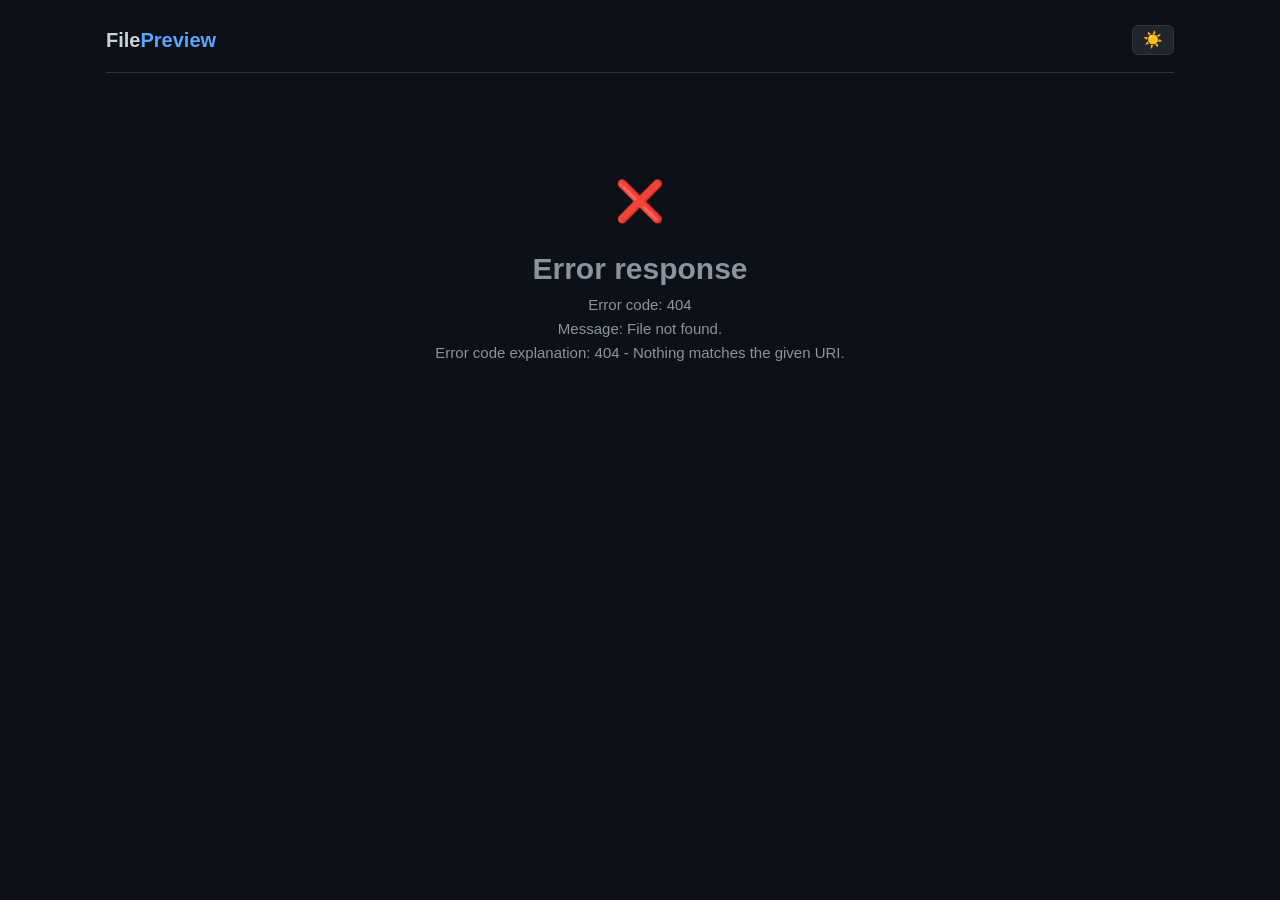
==== src/wcmux/static/preview/index.html @ c13e0f54 "File preview sub-router + toolbar search box (spec §4.22) Brings mdpreview into wcmux as a same-proc" ====
<!DOCTYPE html>
<html lang="zh-CN">
<head>
  <meta charset="UTF-8">
  <meta name="viewport" content="width=device-width, initial-scale=1.0">
  <title>File Preview</title>
  <link rel="stylesheet" href="style.css">
  <script>
    (function() {
      var t = localStorage.getItem('theme') || 'dark';
      if (t === 'light') document.documentElement.setAttribute('data-theme', 'light');
    })();
  </script>
</head>
<body>
<div id="app">
  <div class="header">
    <div class="logo">File<span>Preview</span></div>
    <div style="flex:1"></div>
    <button class="theme-toggle" id="theme-toggle" title="切换主题"></button>
  </div>
  <div class="breadcrumb" id="breadcrumb"></div>
  <div id="content"><div class="state-msg"><div class="icon">⏳</div>Loading...</div></div>
</div>

<script>
// Theme toggle
function getTheme() { return localStorage.getItem('theme') || 'dark'; }
function applyTheme(theme) {
  if (theme === 'light') {
    document.documentElement.setAttribute('data-theme', 'light');
  } else {
    document.documentElement.removeAttribute('data-theme');
  }
  document.getElementById('theme-toggle').textContent = theme === 'light' ? '\u{1F319}' : '\u{2600}\u{FE0F}';
}
applyTheme(getTheme());
document.getElementById('theme-toggle').addEventListener('click', () => {
  const next = getTheme() === 'dark' ? 'light' : 'dark';
  localStorage.setItem('theme', next);
  applyTheme(next);
});

const ICONS = {
  dir:      '📁',
  image:    '🖼️',
  markdown: '📝',
  code:     '💻',
  text:     '📄',
  unknown:  '❓',
};

function getQuery() {
  const params = new URLSearchParams(location.search);
  return params.get('path') || '';
}

function setQuery(path) {
  const url = new URL(location.href);
  if (path) url.searchParams.set('path', path);
  else url.searchParams.delete('path');
  history.pushState({}, '', url);
}

function navigate(path, isDir) {
  if (isDir) {
    setQuery(path);
    loadDir(path);
  } else {
    location.href = 'preview.html?path=' + encodeURIComponent(path);
  }
}

function renderBreadcrumb(parts) {
  const el = document.getElementById('breadcrumb');
  let html = `<a href="?" onclick="navigate('',true);return false;">🏠 ~</a>`;
  parts.forEach((p, i) => {
    html += `<span class="sep"> / </span>`;
    if (i === parts.length - 1) {
      html += `<span>${p.name}</span>`;
    } else {
      html += `<a href="?path=${encodeURIComponent(p.path)}" onclick="navigate('${p.path}',true);return false;">${p.name}</a>`;
    }
  });
  el.innerHTML = html;
}

async function loadDir(path) {
  const content = document.getElementById('content');
  content.innerHTML = '<div class="state-msg"><div class="icon">⏳</div>Loading...</div>';

  try {
    const res = await fetch('../../api/preview/list?path=' + encodeURIComponent(path));
    if (!res.ok) throw new Error(await res.text());
    const data = await res.json();

    renderBreadcrumb(data.breadcrumb);

    if (data.items.length === 0) {
      content.innerHTML = '<div class="empty">目录为空</div>';
      return;
    }

    const cards = data.items.map(item => {
      const icon = ICONS[item.kind] || ICONS.unknown;
      const onclick = item.kind === 'dir'
        ? `navigate('${item.path.replace(/'/g,"\\'")}', true)`
        : `navigate('${item.path.replace(/'/g,"\\'")}', false)`;
      return `
        <div class="card kind-${item.kind}" onclick="${onclick}">
          <div class="card-icon">${icon}</div>
          <div class="card-name" title="${item.name}">${item.name}</div>
          <div class="card-meta">
            ${item.size ? `<span class="card-size">${item.size}</span>` : ''}
            <span class="card-mtime">${item.mtime}</span>
          </div>
        </div>`;
    }).join('');

    content.innerHTML = `<div class="grid">${cards}</div>`;
  } catch (e) {
    content.innerHTML = `<div class="state-msg"><div class="icon">❌</div>${e.message}</div>`;
  }
}

window.addEventListener('popstate', () => loadDir(getQuery()));
loadDir(getQuery());
</script>
</body>
</html>
---- src/wcmux/static/preview/style.css ----
*, *::before, *::after { box-sizing: border-box; margin: 0; padding: 0; }

:root {
  --bg: #0d1117;
  --bg2: #161b22;
  --bg3: #21262d;
  --border: #30363d;
  --text: #c9d1d9;
  --text2: #8b949e;
  --accent: #58a6ff;
  --accent2: #1f6feb;
  --green: #3fb950;
  --yellow: #d29922;
  --red: #f85149;
  --purple: #bc8cff;
  --radius: 8px;
}

[data-theme="light"] {
  --bg: #ffffff;
  --bg2: #f6f8fa;
  --bg3: #e8ecf0;
  --border: #d0d7de;
  --text: #1f2328;
  --text2: #656d76;
  --accent: #0969da;
  --accent2: #0550ae;
  --green: #1a7f37;
  --yellow: #9a6700;
  --red: #cf222e;
  --purple: #8250df;
}

body {
  background: var(--bg);
  color: var(--text);
  font-family: -apple-system, BlinkMacSystemFont, "Segoe UI", Roboto, sans-serif;
  font-size: 14px;
  line-height: 1.6;
  min-height: 100vh;
}

a { color: var(--accent); text-decoration: none; }
a:hover { text-decoration: underline; }

/* ── Layout ── */
#app { max-width: 1100px; margin: 0 auto; padding: 24px 16px; }

/* ── Header ── */
.header {
  display: flex; align-items: center; gap: 12px;
  padding-bottom: 16px; border-bottom: 1px solid var(--border); margin-bottom: 20px;
}
.header .logo { font-size: 20px; font-weight: 600; color: var(--text); }
.header .logo span { color: var(--accent); }

/* ── Breadcrumb ── */
.breadcrumb {
  display: flex; align-items: center; flex-wrap: wrap; gap: 4px;
  font-size: 13px; margin-bottom: 16px; color: var(--text2);
}
.breadcrumb a { color: var(--accent); }
.breadcrumb .sep { color: var(--border); }

/* ── Grid ── */
.grid {
  display: grid;
  grid-template-columns: repeat(auto-fill, minmax(220px, 1fr));
  gap: 12px;
}

/* ── Card ── */
.card {
  background: var(--bg2);
  border: 1px solid var(--border);
  border-radius: var(--radius);
  padding: 14px 16px;
  cursor: pointer;
  transition: border-color .15s, background .15s, transform .1s;
  display: flex; flex-direction: column; gap: 6px;
}
.card:hover {
  border-color: var(--accent2);
  background: var(--bg3);
  transform: translateY(-1px);
}
.card .card-icon { font-size: 28px; line-height: 1; }
.card .card-name {
  font-weight: 500; font-size: 13px; color: var(--text);
  white-space: nowrap; overflow: hidden; text-overflow: ellipsis;
  word-break: break-all;
}
.card .card-meta { font-size: 11px; color: var(--text2); display: flex; gap: 8px; flex-wrap: wrap; }
.card .card-size { color: var(--text2); }
.card .card-mtime { color: var(--text2); }

.card.kind-dir .card-name { color: var(--accent); }
.card.kind-image .card-icon { filter: none; }

/* ── Preview page ── */
.preview-header {
  display: flex; align-items: center; gap: 12px;
  padding-bottom: 16px; border-bottom: 1px solid var(--border); margin-bottom: 24px;
}
.back-btn {
  display: inline-flex; align-items: center; gap: 6px;
  background: var(--bg3); border: 1px solid var(--border);
  color: var(--text); padding: 6px 12px; border-radius: 6px;
  cursor: pointer; font-size: 13px; transition: border-color .15s;
}
.back-btn:hover { border-color: var(--accent); color: var(--accent); text-decoration: none; }

.file-title { font-size: 16px; font-weight: 600; color: var(--text); min-width: 0; flex: 1; }
.file-title span { color: var(--text2); font-weight: 400; font-size: 13px; }

.theme-toggle {
  background: var(--bg3); border: 1px solid var(--border);
  color: var(--text); padding: 6px 10px; border-radius: 6px;
  cursor: pointer; font-size: 16px; line-height: 1;
  transition: border-color .15s; flex-shrink: 0;
}
.theme-toggle:hover { border-color: var(--accent); }

/* ── Markdown ── */
.md-body {
  background: var(--bg2);
  border: 1px solid var(--border);
  border-radius: var(--radius);
  padding: 32px 40px;
  max-width: 860px;
}
.md-body h1, .md-body h2, .md-body h3,
.md-body h4, .md-body h5, .md-body h6 {
  color: var(--text); margin: 24px 0 12px; line-height: 1.3;
  border-bottom: 1px solid var(--border); padding-bottom: 6px;
}
.md-body h1 { font-size: 2em; } .md-body h2 { font-size: 1.5em; }
.md-body h3 { font-size: 1.25em; border: none; }
.md-body p { margin: 12px 0; }
.md-body ul, .md-body ol { margin: 12px 0; padding-left: 28px; }
.md-body li { margin: 4px 0; }
.md-body blockquote {
  border-left: 4px solid var(--accent2); margin: 16px 0;
  padding: 8px 16px; background: var(--bg3); border-radius: 0 6px 6px 0;
  color: var(--text2);
}
.md-body code {
  background: var(--bg3); border: 1px solid var(--border);
  padding: 2px 6px; border-radius: 4px; font-family: "JetBrains Mono", "Fira Code", monospace;
  font-size: 0.875em; color: var(--purple);
}
.md-body pre {
  background: var(--bg3); border: 1px solid var(--border);
  border-radius: var(--radius); padding: 16px; overflow-x: auto; margin: 16px 0;
}
.md-body pre code {
  background: none; border: none; padding: 0; color: var(--text); font-size: 0.875em;
}
.md-body table {
  border-collapse: collapse; width: 100%; margin: 16px 0;
}
.md-body th, .md-body td {
  border: 1px solid var(--border); padding: 8px 12px; text-align: left;
}
.md-body th { background: var(--bg3); color: var(--text); }
.md-body tr:nth-child(even) { background: var(--bg3); }
.md-body img { max-width: 100%; border-radius: var(--radius); }
.md-body a { color: var(--accent); }
.md-body hr { border: none; border-top: 1px solid var(--border); margin: 24px 0; }

/* ── Code block ── */
.code-wrap {
  background: var(--bg2); border: 1px solid var(--border);
  border-radius: var(--radius); overflow: hidden;
}
.code-toolbar {
  display: flex; align-items: center; justify-content: space-between;
  padding: 8px 16px; background: var(--bg3); border-bottom: 1px solid var(--border);
}
.code-lang { font-size: 12px; color: var(--text2); text-transform: uppercase; letter-spacing: .05em; }
.copy-btn {
  background: var(--bg2); border: 1px solid var(--border);
  color: var(--text2); padding: 4px 10px; border-radius: 5px;
  cursor: pointer; font-size: 12px; transition: all .15s;
}
.copy-btn:hover { border-color: var(--accent); color: var(--accent); }
.copy-btn.copied { color: var(--green); border-color: var(--green); }

.code-wrap pre {
  margin: 0 !important; padding: 20px !important;
  background: var(--bg2) !important;
  border-radius: 0 !important;
  overflow-x: auto;
}
.code-wrap code { font-family: "JetBrains Mono", "Fira Code", monospace !important; font-size: 13px !important; }

/* ── Text ── */
.text-wrap {
  background: var(--bg2); border: 1px solid var(--border);
  border-radius: var(--radius); padding: 24px;
}
.text-wrap pre {
  font-family: "JetBrains Mono", "Fira Code", monospace;
  font-size: 13px; white-space: pre-wrap; word-break: break-all;
  color: var(--text); line-height: 1.7;
}

/* ── Image ── */
.img-wrap {
  background: var(--bg2); border: 1px solid var(--border);
  border-radius: var(--radius); padding: 24px;
  display: flex; justify-content: center; align-items: center; min-height: 200px;
}
.img-wrap img { max-width: 100%; max-height: 80vh; border-radius: 4px; }

/* ── HTML Preview ── */
.html-wrap {
  background: var(--bg2); border: 1px solid var(--border);
  border-radius: var(--radius); padding: 0; overflow: hidden;
}
.html-wrap iframe { display: block; min-height: 300px; }

/* ── Drawio Editor ── */
#app.drawio-mode { max-width: 100%; padding: 8px; }
.drawio-wrap { border: 1px solid var(--border); border-radius: var(--radius); overflow: hidden; }

/* ── JSONL ── */
.jsonl-wrap {
  background: var(--bg2); border: 1px solid var(--border);
  border-radius: var(--radius); padding: 16px;
  display: flex; flex-direction: column; gap: 10px;
}
.jsonl-banner {
  background: rgba(255, 170, 0, 0.12); color: var(--text);
  border: 1px solid rgba(255, 170, 0, 0.35);
  padding: 8px 12px; border-radius: 6px; font-size: 13px;
}
.jsonl-row {
  display: grid; grid-template-columns: 48px 1fr; gap: 10px;
  border: 1px solid var(--border); border-radius: 6px;
  background: var(--bg); padding: 8px 10px; align-items: start;
}
.jsonl-row.jsonl-error { border-color: #c33; background: rgba(204, 51, 51, 0.08); }
.jsonl-lineno {
  font-family: "JetBrains Mono", monospace; font-size: 12px;
  color: var(--text2); text-align: right; padding-top: 4px;
}
.jsonl-error-tag {
  grid-column: 2; color: #c33; font-size: 11px; font-weight: 600;
  text-transform: uppercase; margin-bottom: 2px;
}
.jsonl-row pre {
  margin: 0; white-space: pre-wrap; word-break: break-word;
  font-family: "JetBrains Mono", "Fira Code", monospace; font-size: 12.5px;
  line-height: 1.5;
}

/* ── Loading / Error ── */
.state-msg {
  text-align: center; padding: 60px 20px; color: var(--text2); font-size: 15px;
}
.state-msg .icon { font-size: 40px; margin-bottom: 12px; }
.empty { color: var(--text2); text-align: center; padding: 40px; }

@media (max-width: 600px) {
  .grid { grid-template-columns: 1fr 1fr; }
  .md-body { padding: 20px; }
}
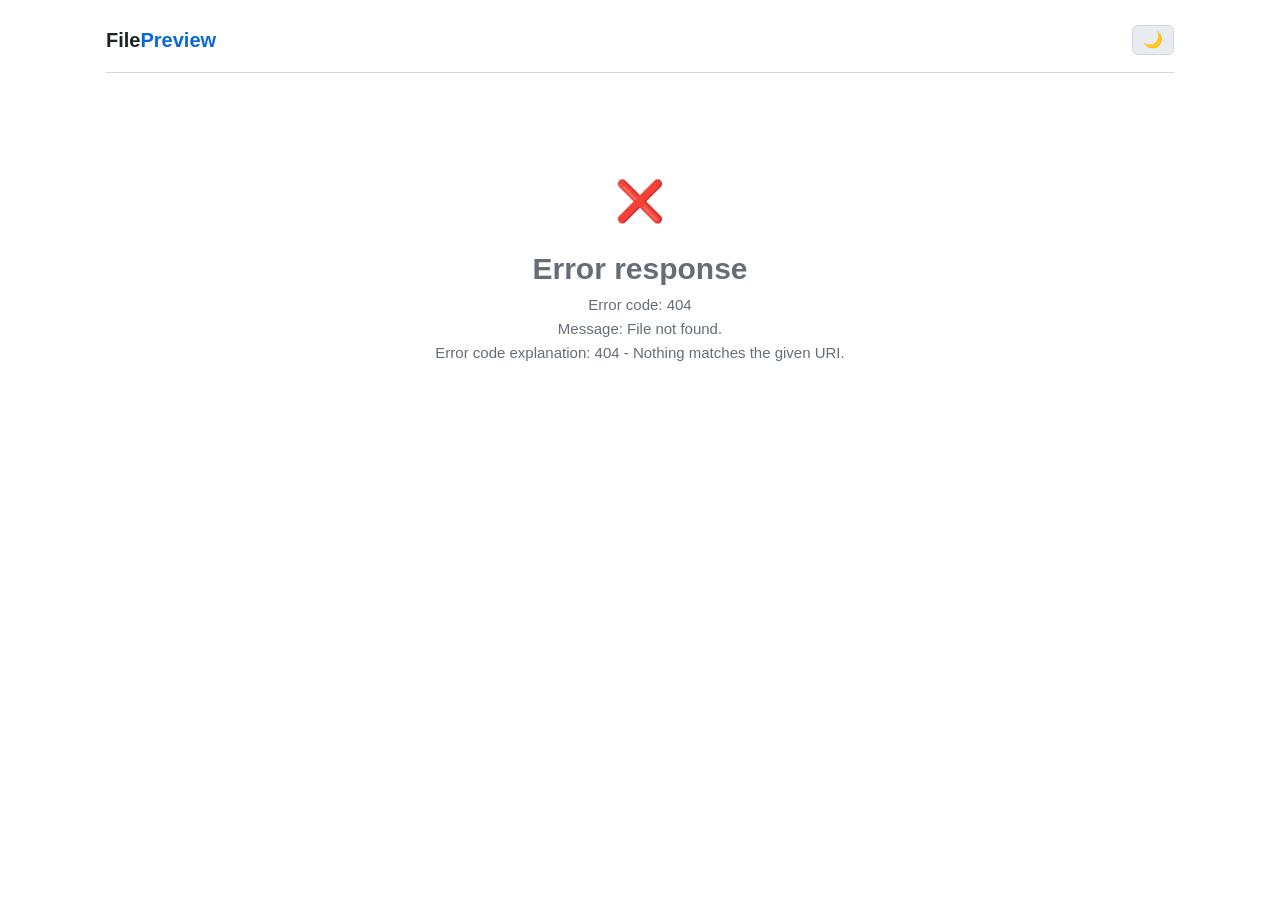
==== commit f6259d42: "preview/share: light by default, dark via prefers-color-scheme Three palette fixes auditing turned u" ====
--- a/src/wcmux/static/preview/index.html
+++ b/src/wcmux/static/preview/index.html
@@ -7,7 +7,7 @@
   <link rel="stylesheet" href="style.css">
   <script>
     (function() {
-      var t = localStorage.getItem('theme') || 'dark';
+      var t = localStorage.getItem('theme') || 'light';
       if (t === 'light') document.documentElement.setAttribute('data-theme', 'light');
     })();
   </script>
@@ -25,7 +25,7 @@
 
 <script>
 // Theme toggle
-function getTheme() { return localStorage.getItem('theme') || 'dark'; }
+function getTheme() { return localStorage.getItem('theme') || 'light'; }
 function applyTheme(theme) {
   if (theme === 'light') {
     document.documentElement.setAttribute('data-theme', 'light');
